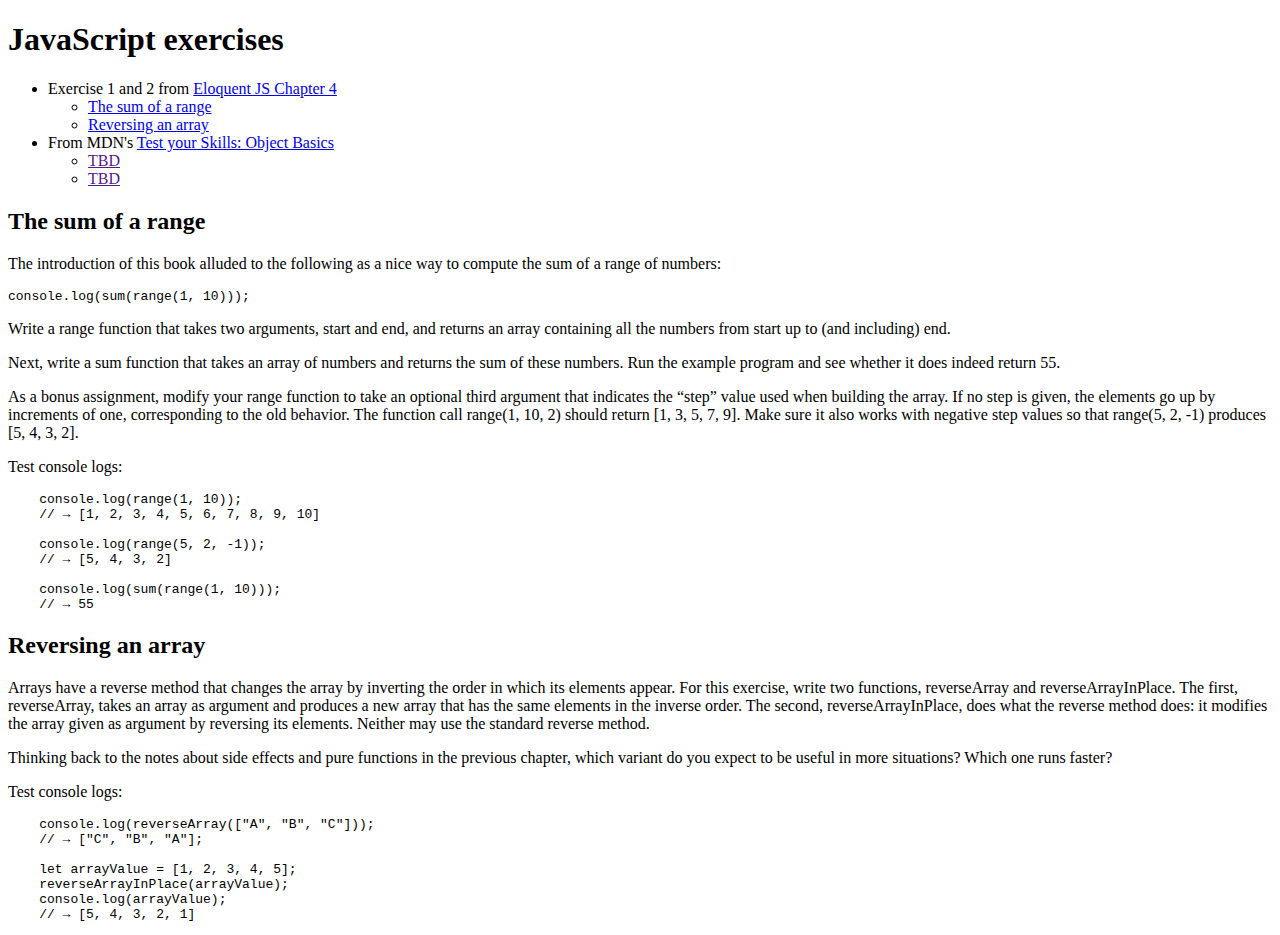
==== js-exercises.html @ 72346fc5 "update to index and javascript exercise page added" ====
<!DOCTYPE html>
<html lang="en">

<head>
    <meta charset="UTF-8">
    <meta name="viewport" content="width=device-width, initial-scale=1.0">
    <title>Javascript exercises</title>
    <meta http-equiv="X-UA-Compatible" content="ie=edge">
    <link rel="stylesheet" href="styles.css">
</head>

<body>
    <main>
        <h1>JavaScript exercises</h1>
        <ul>
            <li>Exercise 1 and 2 from <a href="https://eloquentjavascript.net/04_data.html#h_TcUD2vzyMe">Eloquent JS
                    Chapter 4</a>
                <ul>
                    <li><a href="#range">The sum of a range</a></li>
                    <li><a href="#reverse-array">Reversing an array</a></li>
                </ul>
            </li>
            <li>From MDN's <a
                    href="https://developer.mozilla.org/en-US/docs/Learn/JavaScript/Objects/Test_your_skills:_Object_basics">Test
                    your Skills: Object Basics</a>
                <ul>
                    <li><a href="">TBD</a></li>
                    <li><a href="">TBD</a></li>
                </ul>
            </li>
        </ul>
        <h2 id="range">The sum of a range</h2>

        <p>The introduction of this book alluded to the following as a nice way to compute the sum of a range of
            numbers:</p>

        <code><pre>console.log(sum(range(1, 10)));</pre></code>

        <p>Write a range function that takes two arguments, start and end, and returns an array containing all the
            numbers from start up to (and including) end.</p>

        <p>Next, write a sum function that takes an array of numbers and returns the sum of these numbers. Run the
            example program and see whether it does indeed return 55.</p>

        <p>
            As a bonus assignment, modify your range function to take an optional third argument that indicates the
            “step”
            value used when building the array. If no step is given, the elements go up by increments of one,
            corresponding
            to the old behavior. The function call range(1, 10, 2) should return [1, 3, 5, 7, 9]. Make sure it also
            works
            with negative step values so that range(5, 2, -1) produces [5, 4, 3, 2].
        </p>

        <p>Test console logs:</p>

        <code><pre>
    console.log(range(1, 10));
    // → [1, 2, 3, 4, 5, 6, 7, 8, 9, 10]

    console.log(range(5, 2, -1));
    // → [5, 4, 3, 2]
    
    console.log(sum(range(1, 10)));
    // → 55
</pre></code>

        <h2 id="reverse-array">Reversing an array</h2>

        <p>
            Arrays have a reverse method that changes the array by inverting the order in which its elements appear. For
            this exercise, write two functions, reverseArray and reverseArrayInPlace. The first, reverseArray, takes an
            array as argument and produces a new array that has the same elements in the inverse order. The second,
            reverseArrayInPlace, does what the reverse method does: it modifies the array given as argument by reversing
            its
            elements. Neither may use the standard reverse method.
        </p>

        <p>
            Thinking back to the notes about side effects and pure functions in the previous chapter, which variant do
            you
            expect to be useful in more situations? Which one runs faster?
        </p>


        <p>Test console logs:</p>
        <code><pre>
    console.log(reverseArray(["A", "B", "C"]));
    // → ["C", "B", "A"];
    
    let arrayValue = [1, 2, 3, 4, 5];
    reverseArrayInPlace(arrayValue);
    console.log(arrayValue);
    // → [5, 4, 3, 2, 1]
</pre></code>

    </main>
</body>

</html>
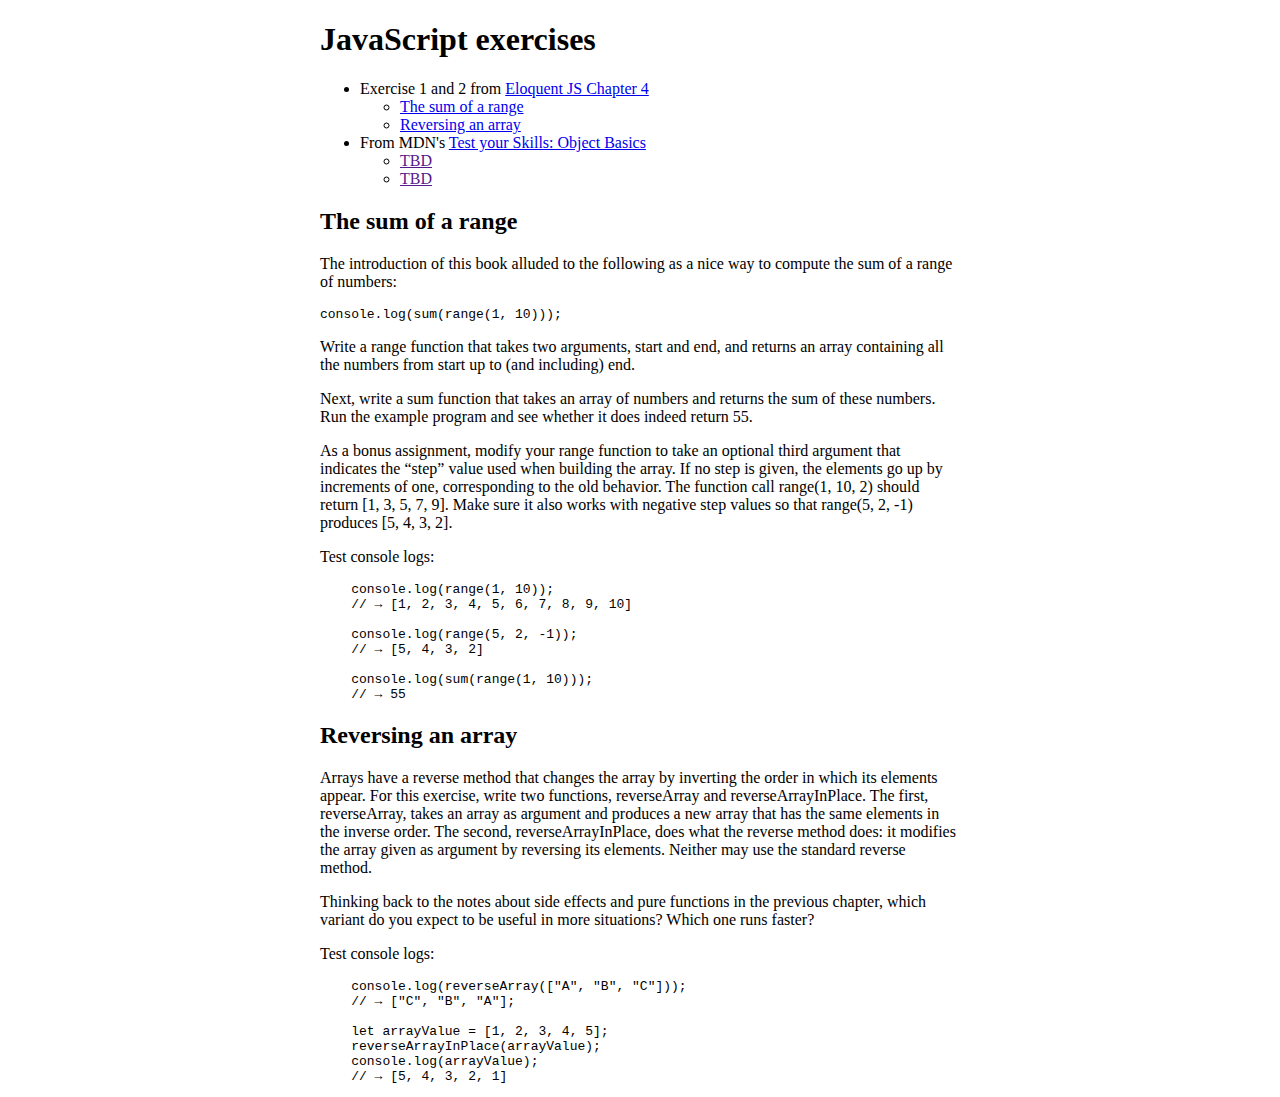
==== commit cc097643: "centering content" ====
--- a/js-exercises.html
+++ b/js-exercises.html
@@ -6,55 +6,62 @@
     <meta name="viewport" content="width=device-width, initial-scale=1.0">
     <title>Javascript exercises</title>
     <meta http-equiv="X-UA-Compatible" content="ie=edge">
-    <link rel="stylesheet" href="styles.css">
+    <style>
+        .content {
+            max-inline-size: 40rem;
+            margin-inline: auto;
+        }
+    </style>
+
 </head>
 
 <body>
     <main>
-        <h1>JavaScript exercises</h1>
-        <ul>
-            <li>Exercise 1 and 2 from <a href="https://eloquentjavascript.net/04_data.html#h_TcUD2vzyMe">Eloquent JS
-                    Chapter 4</a>
-                <ul>
-                    <li><a href="#range">The sum of a range</a></li>
-                    <li><a href="#reverse-array">Reversing an array</a></li>
-                </ul>
-            </li>
-            <li>From MDN's <a
-                    href="https://developer.mozilla.org/en-US/docs/Learn/JavaScript/Objects/Test_your_skills:_Object_basics">Test
-                    your Skills: Object Basics</a>
-                <ul>
-                    <li><a href="">TBD</a></li>
-                    <li><a href="">TBD</a></li>
-                </ul>
-            </li>
-        </ul>
-        <h2 id="range">The sum of a range</h2>
+        <div class="content">
+            <h1>JavaScript exercises</h1>
+            <ul>
+                <li>Exercise 1 and 2 from <a href="https://eloquentjavascript.net/04_data.html#h_TcUD2vzyMe">Eloquent JS
+                        Chapter 4</a>
+                    <ul>
+                        <li><a href="#range">The sum of a range</a></li>
+                        <li><a href="#reverse-array">Reversing an array</a></li>
+                    </ul>
+                </li>
+                <li>From MDN's <a
+                        href="https://developer.mozilla.org/en-US/docs/Learn/JavaScript/Objects/Test_your_skills:_Object_basics">Test
+                        your Skills: Object Basics</a>
+                    <ul>
+                        <li><a href="">TBD</a></li>
+                        <li><a href="">TBD</a></li>
+                    </ul>
+                </li>
+            </ul>
+            <h2 id="range">The sum of a range</h2>
 
-        <p>The introduction of this book alluded to the following as a nice way to compute the sum of a range of
-            numbers:</p>
+            <p>The introduction of this book alluded to the following as a nice way to compute the sum of a range of
+                numbers:</p>
 
-        <code><pre>console.log(sum(range(1, 10)));</pre></code>
+            <code><pre>console.log(sum(range(1, 10)));</pre></code>
 
-        <p>Write a range function that takes two arguments, start and end, and returns an array containing all the
-            numbers from start up to (and including) end.</p>
+            <p>Write a range function that takes two arguments, start and end, and returns an array containing all the
+                numbers from start up to (and including) end.</p>
 
-        <p>Next, write a sum function that takes an array of numbers and returns the sum of these numbers. Run the
-            example program and see whether it does indeed return 55.</p>
+            <p>Next, write a sum function that takes an array of numbers and returns the sum of these numbers. Run the
+                example program and see whether it does indeed return 55.</p>
 
-        <p>
-            As a bonus assignment, modify your range function to take an optional third argument that indicates the
-            “step”
-            value used when building the array. If no step is given, the elements go up by increments of one,
-            corresponding
-            to the old behavior. The function call range(1, 10, 2) should return [1, 3, 5, 7, 9]. Make sure it also
-            works
-            with negative step values so that range(5, 2, -1) produces [5, 4, 3, 2].
-        </p>
+            <p>
+                As a bonus assignment, modify your range function to take an optional third argument that indicates the
+                “step”
+                value used when building the array. If no step is given, the elements go up by increments of one,
+                corresponding
+                to the old behavior. The function call range(1, 10, 2) should return [1, 3, 5, 7, 9]. Make sure it also
+                works
+                with negative step values so that range(5, 2, -1) produces [5, 4, 3, 2].
+            </p>
 
-        <p>Test console logs:</p>
+            <p>Test console logs:</p>
 
-        <code><pre>
+            <code><pre>
     console.log(range(1, 10));
     // → [1, 2, 3, 4, 5, 6, 7, 8, 9, 10]
 
@@ -65,26 +72,30 @@
     // → 55
 </pre></code>
 
-        <h2 id="reverse-array">Reversing an array</h2>
+            <h2 id="reverse-array">Reversing an array</h2>
 
-        <p>
-            Arrays have a reverse method that changes the array by inverting the order in which its elements appear. For
-            this exercise, write two functions, reverseArray and reverseArrayInPlace. The first, reverseArray, takes an
-            array as argument and produces a new array that has the same elements in the inverse order. The second,
-            reverseArrayInPlace, does what the reverse method does: it modifies the array given as argument by reversing
-            its
-            elements. Neither may use the standard reverse method.
-        </p>
+            <p>
+                Arrays have a reverse method that changes the array by inverting the order in which its elements appear.
+                For
+                this exercise, write two functions, reverseArray and reverseArrayInPlace. The first, reverseArray, takes
+                an
+                array as argument and produces a new array that has the same elements in the inverse order. The second,
+                reverseArrayInPlace, does what the reverse method does: it modifies the array given as argument by
+                reversing
+                its
+                elements. Neither may use the standard reverse method.
+            </p>
 
-        <p>
-            Thinking back to the notes about side effects and pure functions in the previous chapter, which variant do
-            you
-            expect to be useful in more situations? Which one runs faster?
-        </p>
+            <p>
+                Thinking back to the notes about side effects and pure functions in the previous chapter, which variant
+                do
+                you
+                expect to be useful in more situations? Which one runs faster?
+            </p>
 
 
-        <p>Test console logs:</p>
-        <code><pre>
+            <p>Test console logs:</p>
+            <code><pre>
     console.log(reverseArray(["A", "B", "C"]));
     // → ["C", "B", "A"];
     
@@ -93,7 +104,7 @@
     console.log(arrayValue);
     // → [5, 4, 3, 2, 1]
 </pre></code>
-
+        </div>
     </main>
 </body>
 
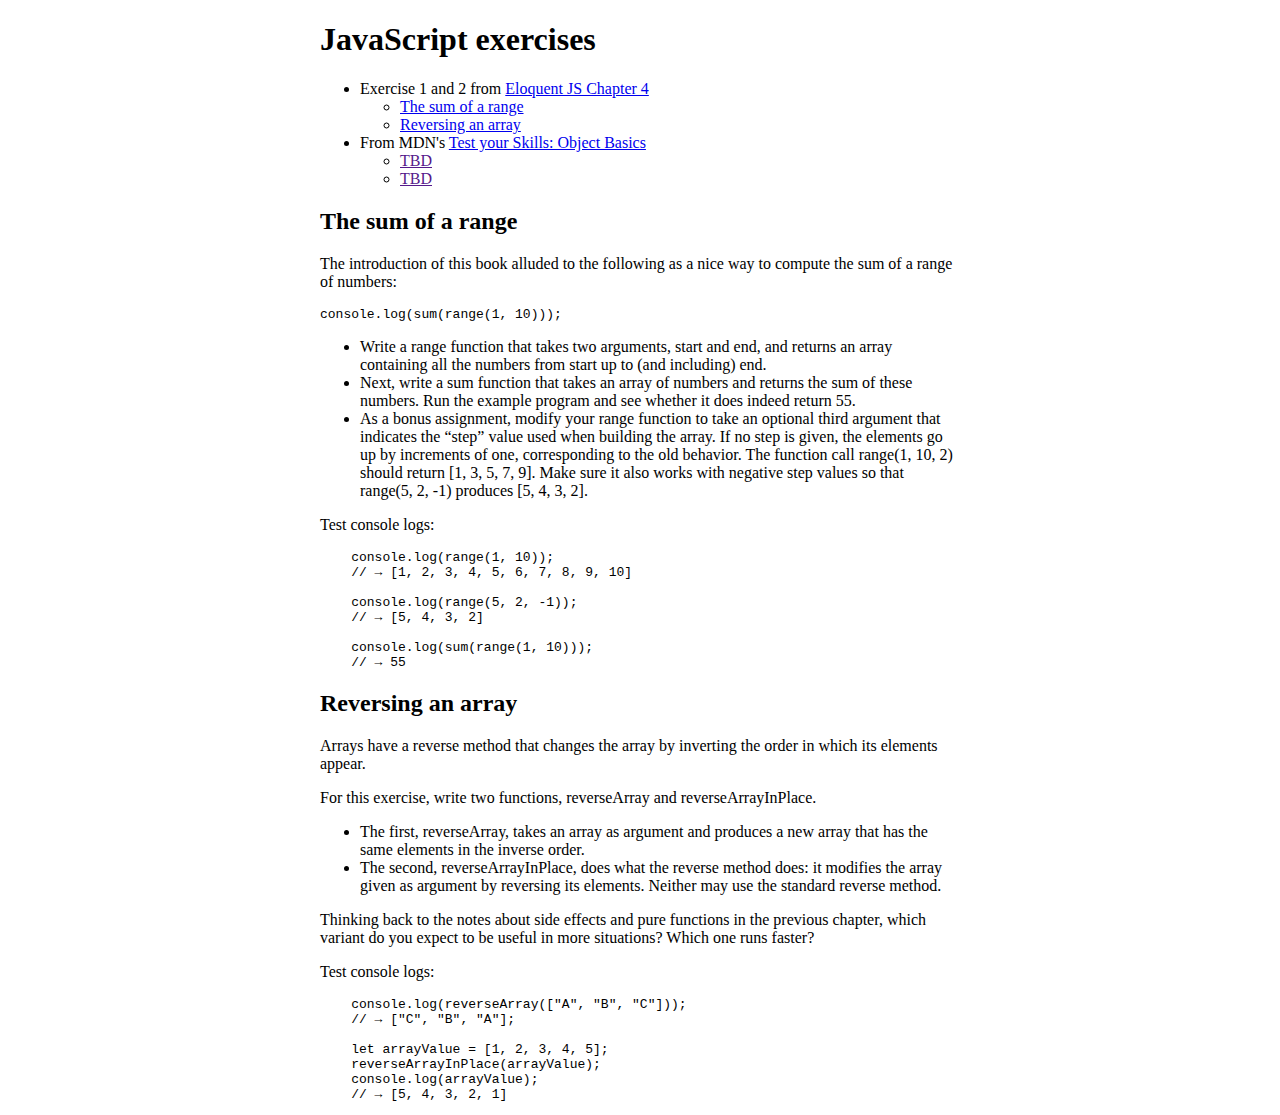
==== commit a13c733f: "separating exercises into bullet lists" ====
--- a/js-exercises.html
+++ b/js-exercises.html
@@ -43,21 +43,32 @@
 
             <code><pre>console.log(sum(range(1, 10)));</pre></code>
 
-            <p>Write a range function that takes two arguments, start and end, and returns an array containing all the
-                numbers from start up to (and including) end.</p>
+            <ul>
+                <li>
+                    Write a range function that takes two arguments, start and end, and returns an array containing all
+                    the
+                    numbers from start up to (and including) end.
+                </li>
 
-            <p>Next, write a sum function that takes an array of numbers and returns the sum of these numbers. Run the
-                example program and see whether it does indeed return 55.</p>
+                <li>
+                    Next, write a sum function that takes an array of numbers and returns the sum of these numbers. Run
+                    the
+                    example program and see whether it does indeed return 55.
+                </li>
 
-            <p>
-                As a bonus assignment, modify your range function to take an optional third argument that indicates the
-                “step”
-                value used when building the array. If no step is given, the elements go up by increments of one,
-                corresponding
-                to the old behavior. The function call range(1, 10, 2) should return [1, 3, 5, 7, 9]. Make sure it also
-                works
-                with negative step values so that range(5, 2, -1) produces [5, 4, 3, 2].
-            </p>
+
+                <li>
+                    As a bonus assignment, modify your range function to take an optional third argument that indicates
+                    the
+                    “step”
+                    value used when building the array. If no step is given, the elements go up by increments of one,
+                    corresponding
+                    to the old behavior. The function call range(1, 10, 2) should return [1, 3, 5, 7, 9]. Make sure it
+                    also
+                    works
+                    with negative step values so that range(5, 2, -1) produces [5, 4, 3, 2].
+                </li>
+            </ul>
 
             <p>Test console logs:</p>
 
@@ -76,15 +87,26 @@
 
             <p>
                 Arrays have a reverse method that changes the array by inverting the order in which its elements appear.
+            </p>
+            <p>
                 For
-                this exercise, write two functions, reverseArray and reverseArrayInPlace. The first, reverseArray, takes
-                an
-                array as argument and produces a new array that has the same elements in the inverse order. The second,
-                reverseArrayInPlace, does what the reverse method does: it modifies the array given as argument by
-                reversing
-                its
-                elements. Neither may use the standard reverse method.
+                this exercise, write two functions, reverseArray and reverseArrayInPlace.
             </p>
+            <ul>
+                <li>
+                    The first, reverseArray, takes
+                    an
+                    array as argument and produces a new array that has the same elements in the inverse order.
+                </li>
+
+                <li>
+                    The second,
+                    reverseArrayInPlace, does what the reverse method does: it modifies the array given as argument by
+                    reversing
+                    its
+                    elements. Neither may use the standard reverse method.
+                </li>
+            </ul>
 
             <p>
                 Thinking back to the notes about side effects and pure functions in the previous chapter, which variant
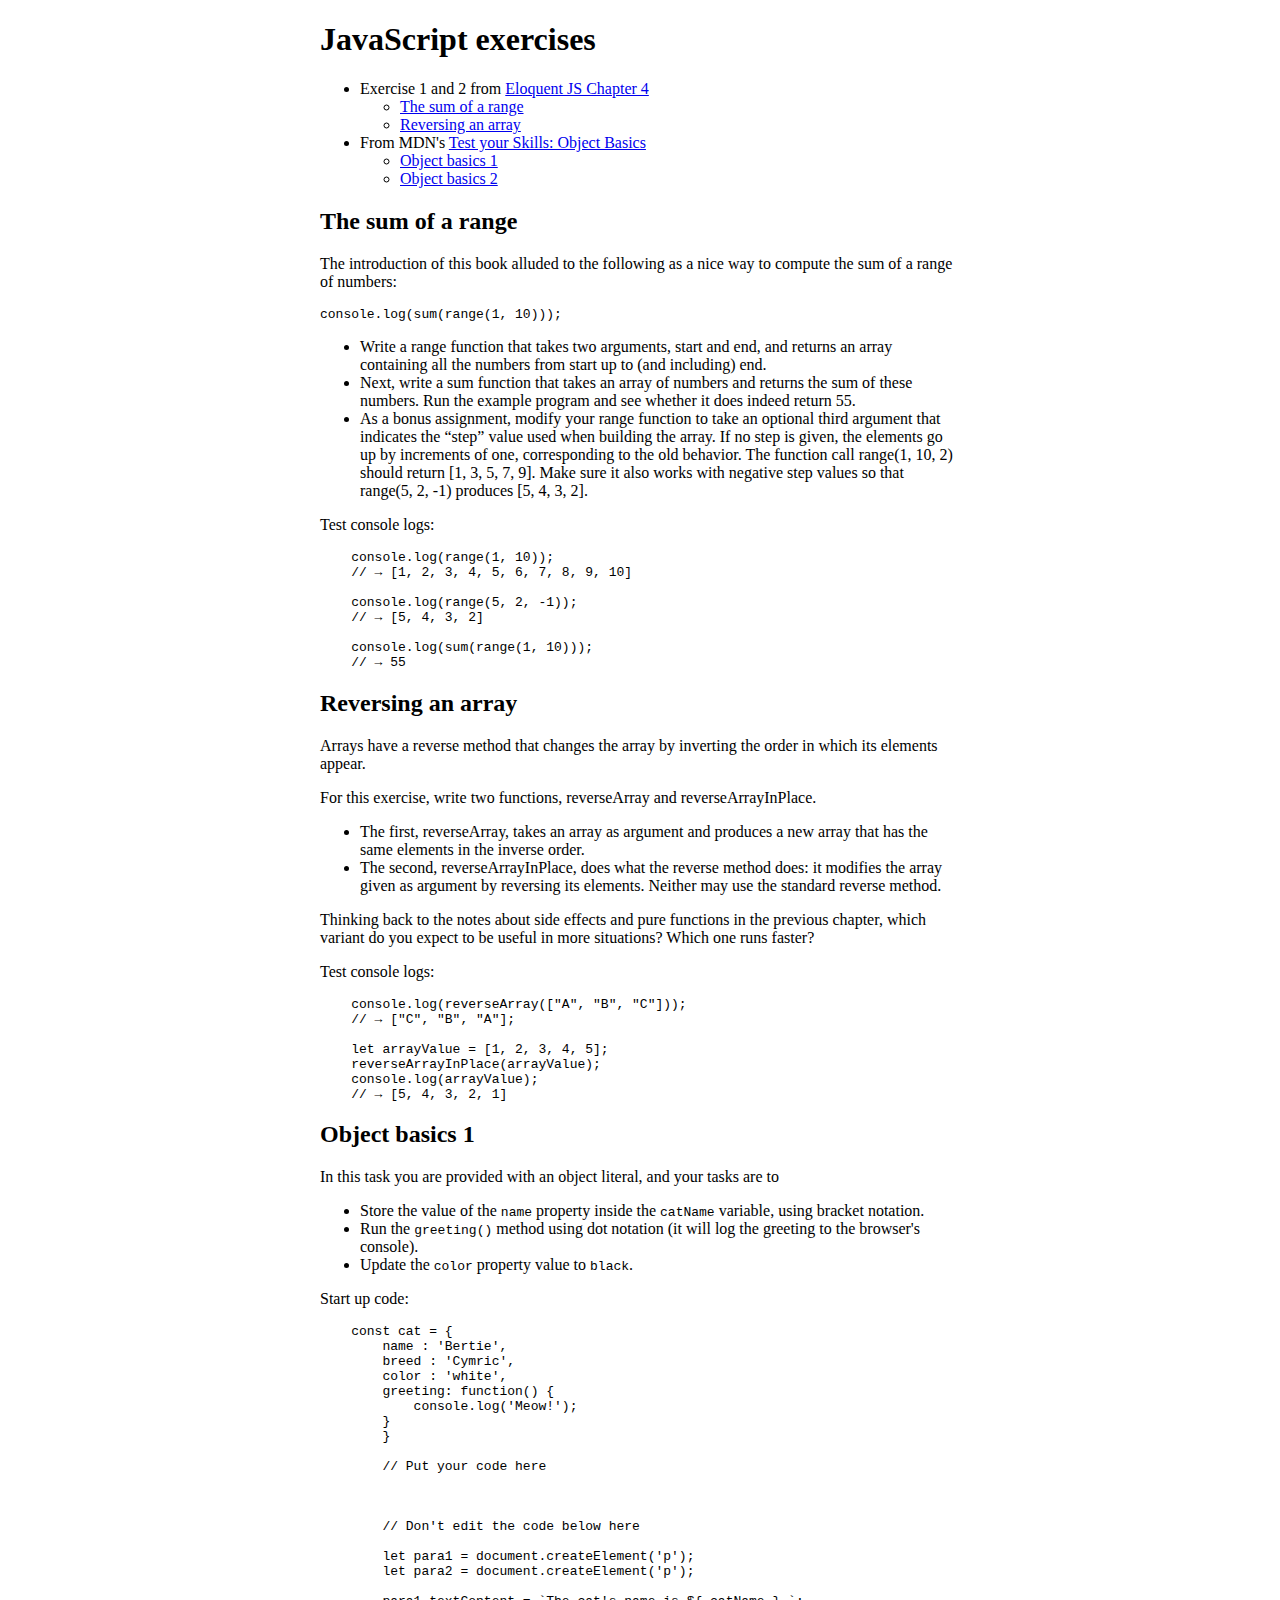
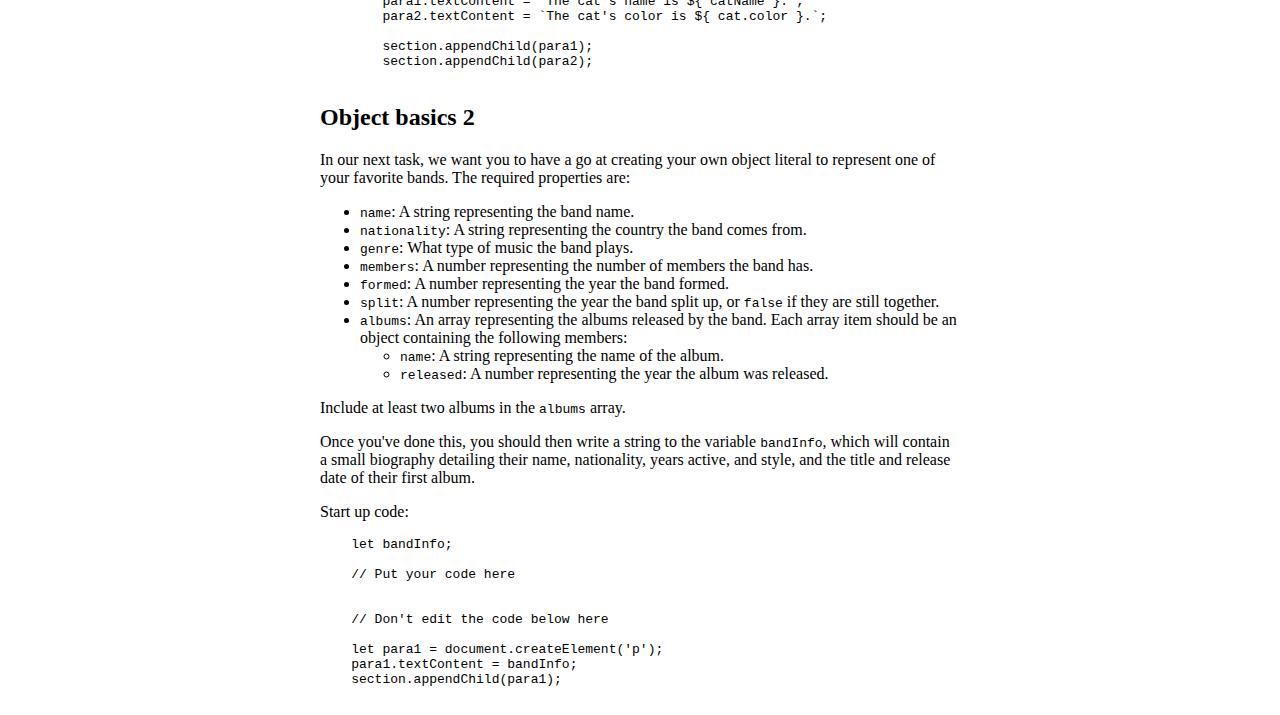
==== commit ea258813: "adding JS exercises" ====
--- a/js-exercises.html
+++ b/js-exercises.html
@@ -31,8 +31,8 @@
                         href="https://developer.mozilla.org/en-US/docs/Learn/JavaScript/Objects/Test_your_skills:_Object_basics">Test
                         your Skills: Object Basics</a>
                     <ul>
-                        <li><a href="">TBD</a></li>
-                        <li><a href="">TBD</a></li>
+                        <li><a href="#objects-1">Object basics 1</a></li>
+                        <li><a href="#objects-2">Object basics 2</a></li>
                     </ul>
                 </li>
             </ul>
@@ -126,6 +126,88 @@
     console.log(arrayValue);
     // → [5, 4, 3, 2, 1]
 </pre></code>
+
+            <h2 id="objects-1">Object basics 1</h2>
+
+            <p>In this task you are provided with an object literal, and your tasks are to</p>
+            <ul>
+                <li>Store the value of the <code>name</code> property inside the <code>catName</code> variable,
+                    using bracket notation.</li>
+                <li>Run the <code>greeting()</code> method using dot notation (it will log the greeting to the
+                    browser's console).</li>
+                <li>Update the <code>color</code> property value to <code>black</code>.</li>
+            </ul>
+            <p>Start up code:</p>
+            <code><pre>
+    const cat = {
+        name : 'Bertie',
+        breed : 'Cymric',
+        color : 'white',
+        greeting: function() {
+            console.log('Meow!');
+        }
+        }
+        
+        // Put your code here
+        
+        
+        
+        // Don't edit the code below here
+        
+        let para1 = document.createElement('p');
+        let para2 = document.createElement('p');
+        
+        para1.textContent = `The cat's name is ${ catName }.`;
+        para2.textContent = `The cat's color is ${ cat.color }.`;
+        
+        section.appendChild(para1);
+        section.appendChild(para2);
+                    </pre></code>
+
+
+
+            <h2 id="objects-2">Object basics
+                2</h2>
+
+            <p>In our next task, we want you to have a go at creating your own object literal to represent one
+                of your favorite bands. The required properties are:</p>
+            <ul>
+                <li><code>name</code>: A string representing the band name.</li>
+                <li><code>nationality</code>: A string representing the country the band comes from.</li>
+                <li><code>genre</code>: What type of music the band plays.</li>
+                <li><code>members</code>: A number representing the number of members the band has.</li>
+                <li><code>formed</code>: A number representing the year the band formed.</li>
+                <li><code>split</code>: A number representing the year the band split up, or <code>false</code>
+                    if they are still together.</li>
+                <li><code>albums</code>: An array representing the albums released by the band. Each array item
+                    should be an object containing the following members:
+                    <ul>
+                        <li><code>name</code>: A string representing the name of the album.</li>
+                        <li><code>released</code>: A number representing the year the album was released.</li>
+                    </ul>
+                </li>
+            </ul>
+            <p>Include at least two albums in the <code>albums</code> array.</p>
+            <p>Once you've done this, you should then write a string to the variable <code>bandInfo</code>,
+                which will contain a small biography detailing their name, nationality, years active, and style,
+                and the title and release date of their first album.</p>
+            <p>Start up code:</p>
+            <code><pre>
+    let bandInfo;
+
+    // Put your code here
+
+
+    // Don't edit the code below here
+
+    let para1 = document.createElement('p');
+    para1.textContent = bandInfo;
+    section.appendChild(para1);
+                            </pre>
+                            </code>
+
+
+
         </div>
     </main>
 </body>
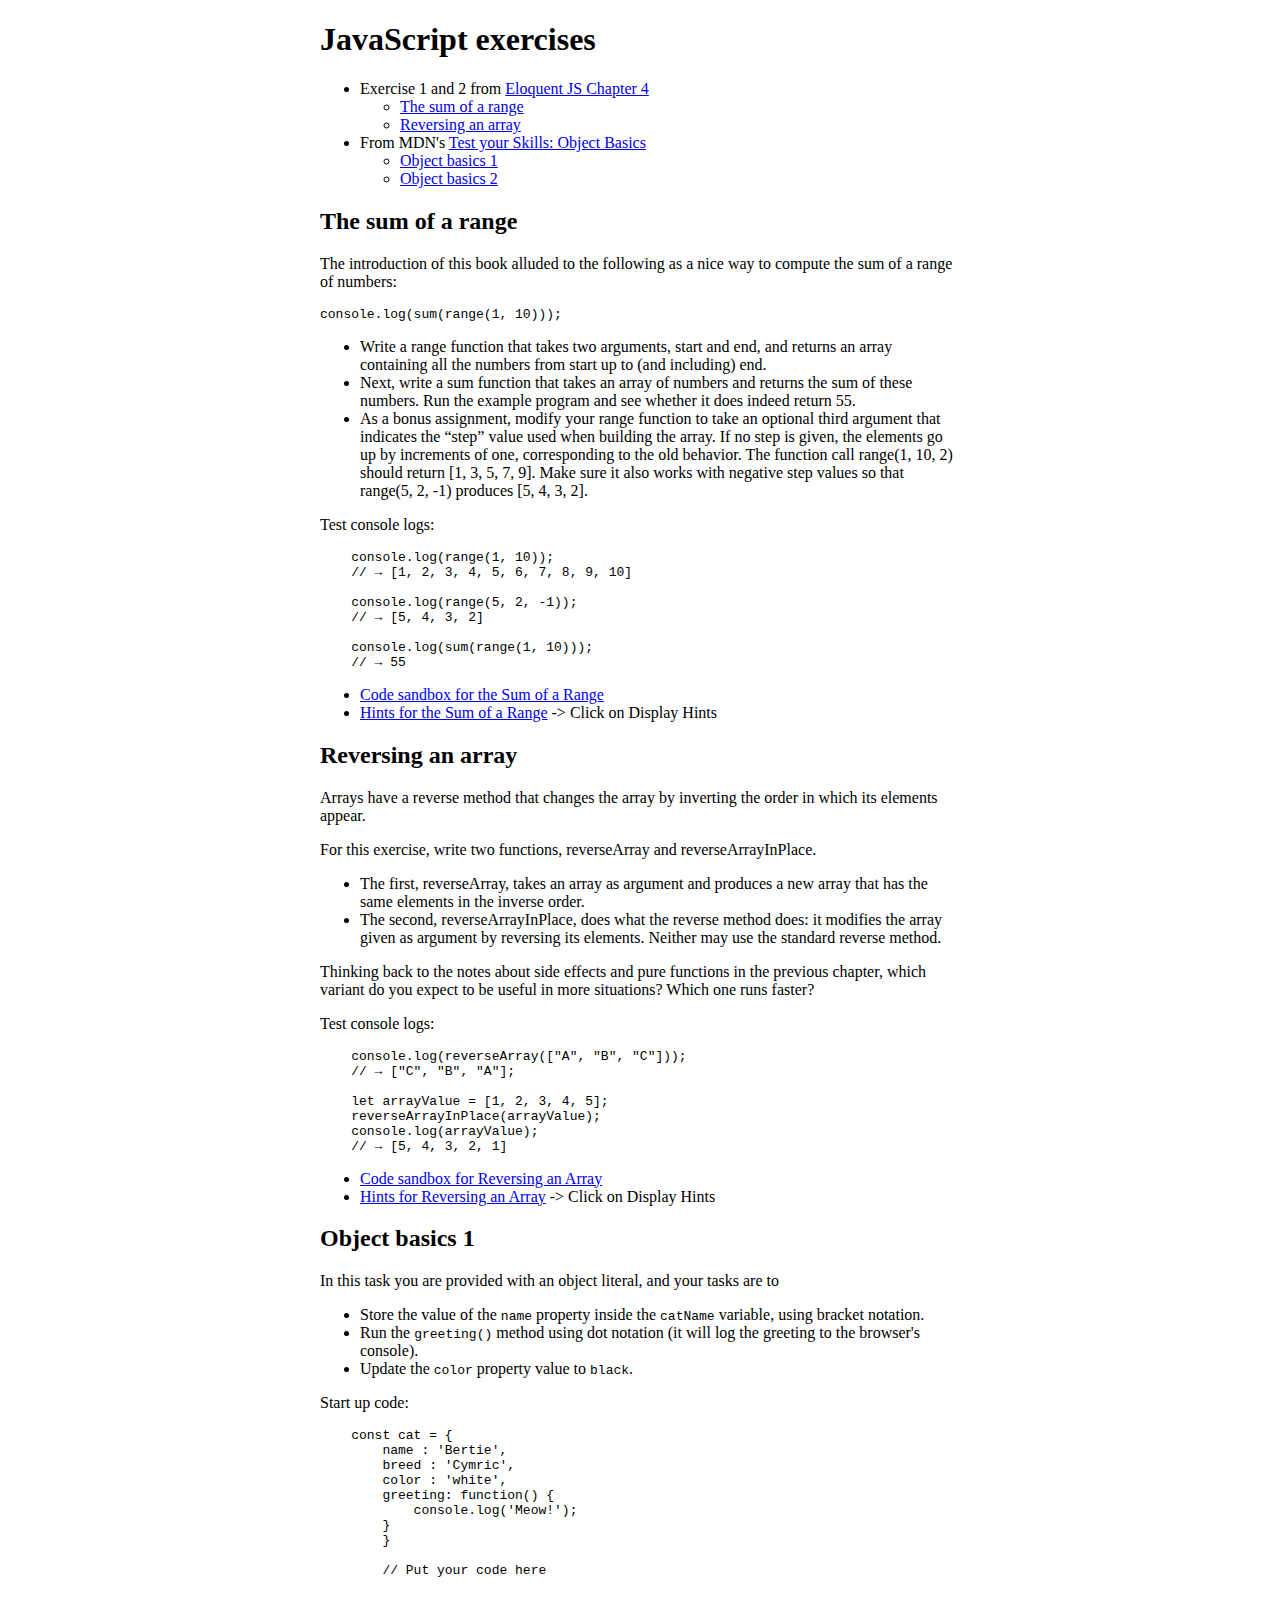
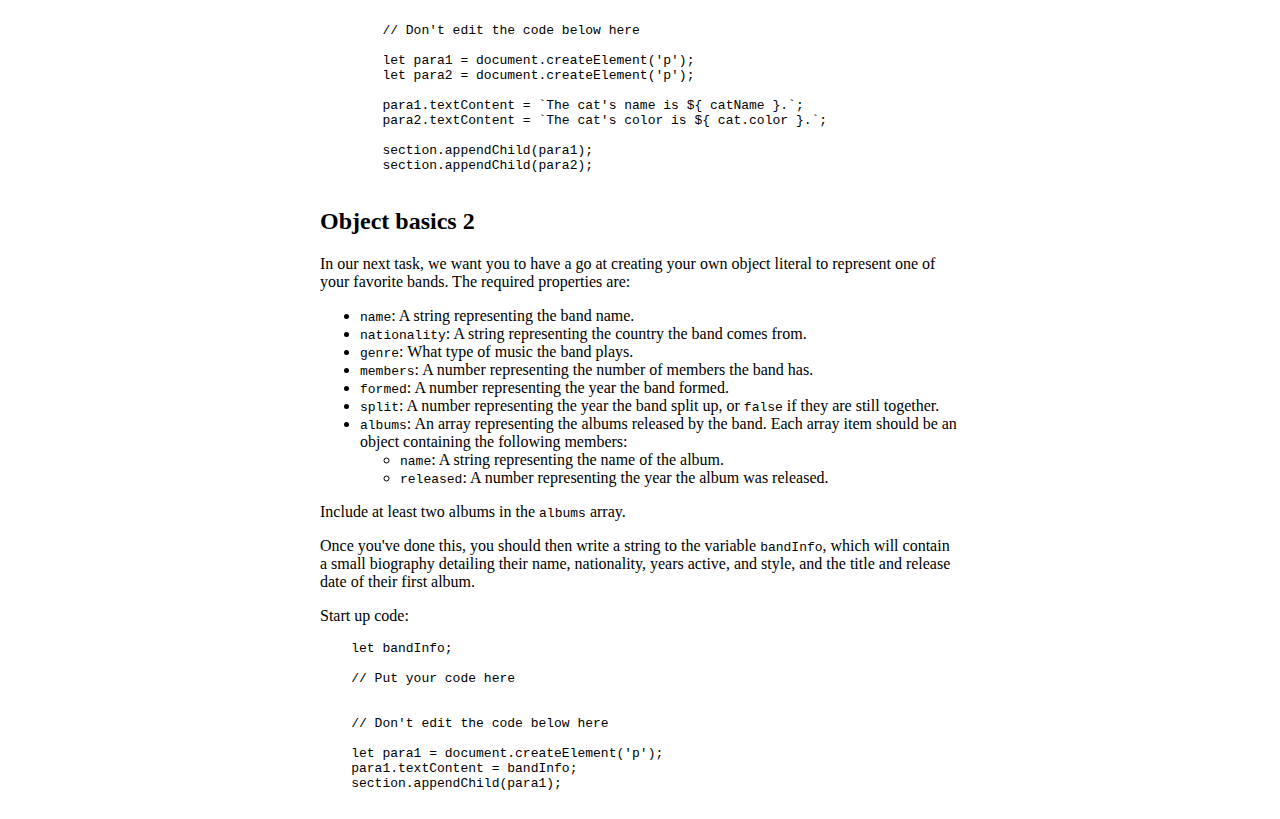
==== commit be0e4296: "adding links to hints and code sandbox" ====
--- a/js-exercises.html
+++ b/js-exercises.html
@@ -82,6 +82,12 @@
     console.log(sum(range(1, 10)));
     // → 55
 </pre></code>
+            <ul>
+                <li><a href="https://eloquentjavascript.net/code/#4.1">Code sandbox for the Sum of a Range</a></li>
+                <li><a href="https://eloquentjavascript.net/04_data.html#c_gV3XCKJAqj">Hints for the Sum of a Range</a>
+                    -> Click on Display Hints
+                </li>
+            </ul>
 
             <h2 id="reverse-array">Reversing an array</h2>
 
@@ -126,6 +132,12 @@
     console.log(arrayValue);
     // → [5, 4, 3, 2, 1]
 </pre></code>
+            <ul>
+                <li><a href="https://eloquentjavascript.net/code/#4.2">Code sandbox for Reversing an Array</a></li>
+                <li><a href="https://eloquentjavascript.net/04_data.html#c_sghv5avX0H">Hints for Reversing an Array</a>
+                    -> Click on Display Hints
+                </li>
+            </ul>
 
             <h2 id="objects-1">Object basics 1</h2>
 
